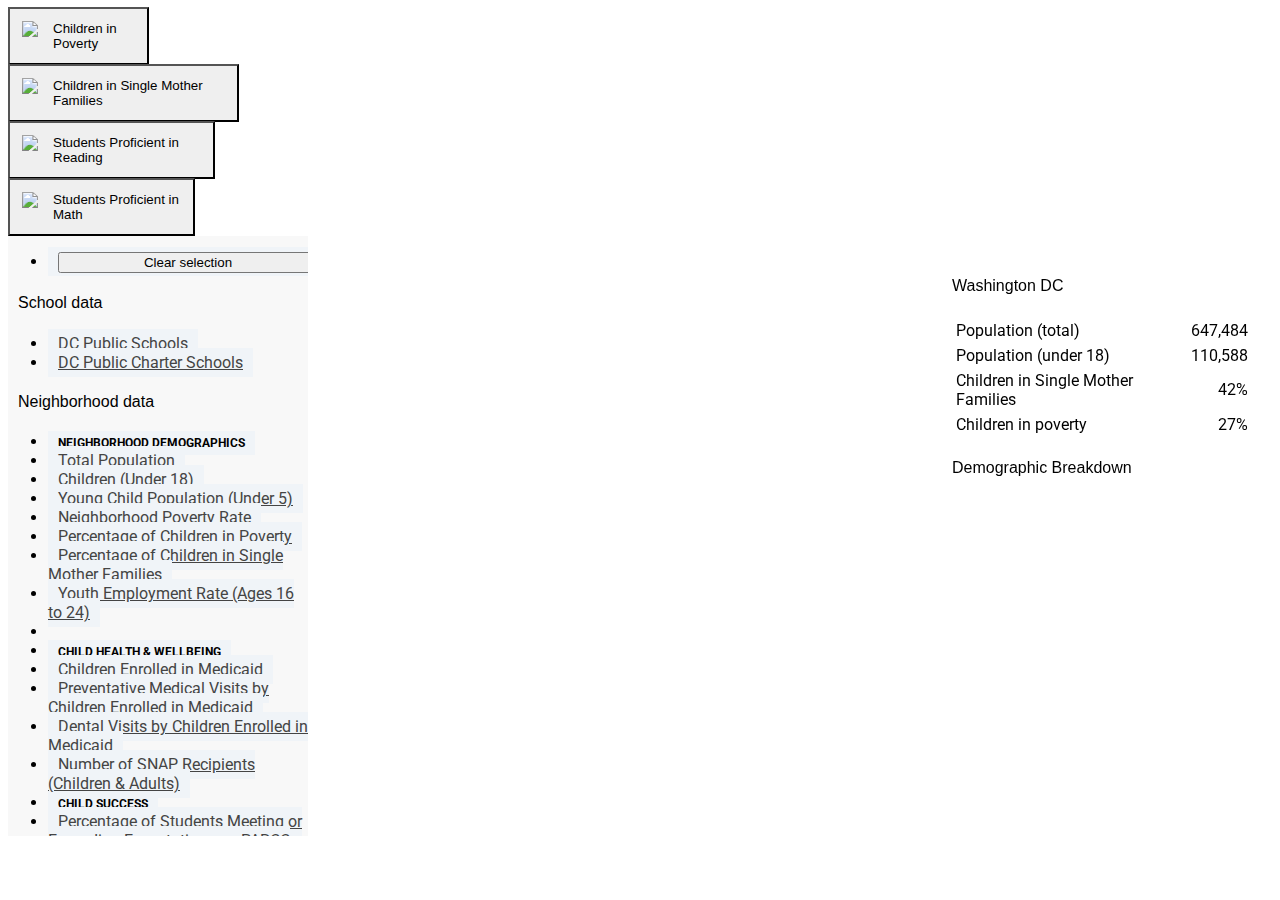
==== index2.html @ 03588a90 "Removing Crime Indicators" ====
<!doctype html>
<html>
<head>
  <meta charset="UTF-8">
  <meta name="viewport" content="width=device-width, user-scalable=no">
  <title>Data Tools 2.0 | DC Action for Children</title>
  <link href='//fonts.googleapis.com/css?family=Roboto:300,300italic,700,700italic' rel='stylesheet' type='text/css'>
  <link rel="stylesheet" href="css/bootstrap.min.css" />
  <link rel="stylesheet" href="css/style.css" />
</head>
<body>
<div id="narrative-row" class="row">
  <div class="col-md-12">
    <!-- <div class="row"> -->
      <div class="col-md-3 col-lg-3 col-sm-6 col-xs-6">
        <button data-filter="children_in_poverty_perc" type="button" class="btn btn-default btn-block one" data-rel="one">
          <img class="hidden-xs" src="assets/button-poverty.jpg"/>
          <h4>Children in Poverty</h4>
          <span class="subhead visible-sm">Among 25% of the poorest neighborhoods, more than 1 in 2 children live in poverty.</span>
        </button>
      </div>
      <div class="col-md-3 col-lg-3 col-sm-6 col-xs-6">
        <button data-filter="single_mother_families_perc" type="button" class="btn btn-default btn-block two" data-rel="two">
          <img class="hidden-xs" src="assets/button-singlemother.jpg"/>
          <h4>Children in Single Mother Families</h4>
          <span class="subhead visible-sm">Approximately 48% (almost 1 in 2) DC children live in families headed by single mothers.</span>
        </button>
      </div>
      <div class="col-md-3 col-lg-3 col-sm-6 col-xs-6">
        <button data-filter="reading_perc" type="button" class="btn btn-default btn-block three" data-rel="three">
          <img class="hidden-xs" src="assets/button-reading.jpg"/>
          <h4>Students Proficient in Reading</h4>
          <span class="subhead visible-sm">40% of DC neighborhoods have less than half of their students scoring proficient in reading.</span>
        </button>
      </div>
      <div class="col-md-3 col-lg-3 col-sm-6 col-xs-6">
        <button data-filter="math_perc" type="button" class="btn btn-default btn-block four" data-rel="four">
        <img class="hidden-xs" src="assets/button-math.jpg"/>
          <h4>Students Proficient in Math</h4>
          <span class="subhead visible-sm">Half of all DC neighborhoods have less than 55% of their students proficient in math.</span>
        </button>
      </div>
    <!-- </div> -->
  </div> 
</div>
<div class="posrel">
  <div id="nav-panel" class="posabs">
    <ul class="nav nav-pills nav-stacked neighborhood-menu">
      <li><a id="no_neighborhood_data" href="#"><button type="button" class="btn btn-danger btn-sm" style="width:100%"><span class="glyphicon glyphicon-trash"></span> Clear selection</button></a></li>
    </ul>
    <h4>School data</h4>
    <ul class="nav nav-pills nav-stacked school-type-menu">
      <li><a id="public" href="#">DC Public Schools</a></li>
      <li><a id="charter" href="#">DC Public Charter Schools</a></li>
    </ul>
    <h4>Neighborhood data</h4>
    <ul class="nav nav-pills nav-stacked neighborhood-menu">
      <li class="nav-header disabled"><a>Neighborhood Demographics</a></li>
        <li><a id="population_total_val" href="#">Total Population</a></li>
        <li><a id="population_under_18_val" href="#">Children (Under 18)</a></li>
        <li><a id="population_under_5_val" href="#">Young Child Population (Under 5)</a></li>
        <li><a id="total_neighborhood_poverty_perc" href="#">Neighborhood Poverty Rate</a></li>
        <li><a id="children_in_poverty_perc" href="#">Percentage of Children in Poverty</a></li>
        <li><a id="single_mother_families_perc" href="#">Percentage of Children in Single Mother Families</a></li>
        <li><a id="youth_ready_to_work_perc" href="#">Youth Employment Rate (Ages 16 to 24)</a><li>
      <li class="nav-header disabled"><a>Child Health & Wellbeing</a></li>
        <li><a id="medicaid_enroll_val" href="#">Children Enrolled in Medicaid</a></li>
        <li><a id="prev_med_visit_val" href="#">Preventative Medical Visits by Children Enrolled in Medicaid</a></li>
        <li><a id="dental_visit_val" href="#">Dental Visits by Children Enrolled in Medicaid</a></li>
          <li><a id="fs_client_2012_val" href="#">Number of SNAP Recipients (Children & Adults)</a></li>
      <li class="nav-header disabled"><a>Child Success</a></li>
        <li><a id="math_perc" href="#">Percentage of Students Meeting or Exceeding Expectations on PARCC (Math)</a></li>
        <li><a id="reading_perc" href="#">Percentage of Students Meeting or Exceeding Expectations on PARCC (Reading)</a></li>
      <li class="nav-header disabled"><a>Child Care</a></li>
        <li><a id="cc_cap_val" href="#">Infant/Toddler Child Care Capacity</a></li>
        <li><a id="cc_pop_ratio" href="#">Ratio of Infant/Toddler Child Care Capacity to Under 3 Population</a></li>
        <li><a id="cc_child_pov_ratio" href="#">Ratio of Infant/Toddler Child Care Capacity to Under 5 Poverty</a></li>
        <!-- <li><a id="cc_sub_13_cur" href="#">Infant/Toddler Child Care Subsidies</a></li> -->
      <li class="nav-header disabled"><a>Neighborhood Assets</a></li>
        <li><a id="homeownership_perc" href="#">Percentage of Housing Units Owner Occupied</a></li>
        <li><a id="vacants_val" href="#">Number of Properties Vacant</a></li>
        <li><a id="libraries_val" href="#">Number of Public Libraries</a></li>
        <li><a id="grocery_val" href="#">Number of Grocery Stores</a></li>
        <li><a id="rec_val" href="#">Number of Recreation Centers</a></li>
        <!-- <li><a id="metro_val" href="#">Number of WMATA Rail Stations</a></li> -->
        <li><a id="bus_stops_val" href="#">Number of WMATA Bus Stops</a></li>
      <li class="nav-header disabled"><a>Neighborhood Violent Crime</a></li>
        <li><a id="total_crime_val" href="#">Total Violent Crime Count</a></li>
        <li><a id="total_crime_pc_ratio" href="#">Total Violent Crime per 1,000 Residents</a></li>
     </ul>
  </div><!--/#nav-panel -->
        <div id="narrative" class="panel panel-default">
          <a class="close-box" href="#"><img src="assets/close.png" /></a>
          <div id="one" class="panel-body">
            <h4 class="lead">Percentage of Children in Poverty</h4>
            <p>The overall percentage of children in poverty in DC is approximately 30%, which equals about 30,000 children. Poverty is also concentrated in certain neighborhoods: Approximately 25% of the poorest neighborhoods have more than 1 in 2 children in poverty and 60% of all DC children who live in poverty. More than 35% of all DC children in poverty live in four neighborhoods: (1) Congress Heights, Bellevue, Washington Highlands; (2) Douglas, Shipley Terrace;(3) Columbia Heights, Mt. Pleasant, Pleasant Plains, Park View; and (4) Deanwood, Burrville, Grant Park, Lincoln Heights, Fairmont Heights. Many of these high poverty neighborhoods are overwhelmingly (more than 90%) black.</p>
          </div>
          <div id="two" class="panel-body">
            <h4 class="lead">Percentage of Children in Single Mother Families</h4>
            <p>Approximately 48% (almost 1 in 2) DC children live in families headed by single mothers. Approximately 30% of DC neighborhoods have more than 2 in 3 children living in households headed by single mothers and account for more than half of all children living in single mother households. Six Clusters with the highest number and more than 3 in 4 children living in single mother headed households are: Mayfair, Hillbrook, Mahaning Heights (92%), Historic Anacostia (86%), Douglas, Shipley Terrace (83%), Woodland/Fort Stanton, Garfield Heights, Knox Hill (81%), Congress Heights, Bellevue, Washington Highlands (80%), and Sheridan, Barry Farm, Buena Vista (78%).</p>
          </div>
          <div id="three" class="panel-body">
            <h4 class="lead">Percentage of Students Proficient in Reading</h4>
            <p>The 2013 DC CAS results in reading for neighborhoods by student’s residence indicates that 40% of DC neighborhoods have less than half of their students scoring proficient in reading. Half of all DC neighborhoods have less than 53% of their students proficient in reading. The highest performing three neighborhoods, which are clustered in Northwest DC, have 90% or more of their students proficient in reading. Friendship Heights, American University Park, Tenleytown neighborhood in NW DC has 94% of its students scoring proficient in reading while Historic Anacostia neighborhood in SE DC has 35% of its students scoring proficient in reading.</p>
            <p>Additionally, a simplistic correlational analysis revealed that on average the higher the child poverty rate in the neighborhood, the lower the percentage of students proficient in reading. The median poverty rate was 52% for the ten neighborhoods with the lowest percentage of students proficient in reading in DC.</p>
          </div>
          <div id="four" class="panel-body">
            <h4 class="lead">Percentage of Students Proficient in Math</h4>
            <p>The 2013 DC CAS results in math for neighborhoods by student’s residence indicates that in 1 of 3 DC neighborhoods, less than half of the students are proficient in math. Overall, half of all DC neighborhoods have less than 55% of their students proficient in math. The highest performing four neighborhoods, which are clustered in Northwest DC have 90% or more of their students scoring proficient in Math. Friendship Heights, American University Park, Tenleytown neighborhood in NW DC has 94% of its students scoring proficient in math while Historic Anacostia neighborhood in SE DC has 40% of its students scoring proficient in math.</p>
            <p>Additionally, a simplistic correlational analysis revealed that on average the higher the child poverty rate in the neighborhood, the lower the percentage of proficient students in math. The median poverty rate was 52% for the ten neighborhoods with the lowest percentage of students proficient in math in DC.</p>
          </div>
        </div> <!-- narrative cards here -->
  <div id="main-container" class="posabs" style="position:relative;">
      <div id="content-wrapper" class="col-lg-12 col-md-12 col-sm-12">
        <div id="content"></div> <!-- d3 viz written in here -->
        <div class="panel panel-default" id="legend-panel">
          <div id="legend-container" class="panel-body">
          </div>
        </div>
        <div id="source">
          <h3 id="sources" class="panel-title">Sources</h3> 
            <a id="source-title"></a>
        </div>
      </div>
  </div><!-- /#main-container -->
  <div id="details" class="panel panel-default">
    <div class="panel-body">
      <p class="lead">
        <span id="visualized-metric">Total population</span><br />
        <span id="visualized-measure">605,759</span>
      </p>
      <h4 class="neighborhood">Washington DC</h4>
      <table id="pop-info" class="table table-hover">
        <tr data-type="population_total_val">
          <td>Population (total)</td>
          <td class="count align-right">647,484</td>
        </tr>
        <tr data-type="population_under_18_val">
          <td>Population (under 18)</td>
          <td class="count align-right">110,588</td>
        </tr>
        <tr data-type="single_mother_families_perc">
          <td>Children in Single Mother Families</td>
          <td class="count align-right">42%</td>
        </tr>
        <tr data-type="children_in_poverty_perc">
          <td>Children in poverty</td>
          <td class="count align-right">27%</td>
        </tr>
      </table>
      <h4 class="chart">Demographic Breakdown</h4>
      <div class="chart"></div>
    </div>
  </div> <!-- narrative cards here -->
</div>


  <!-- Libraries needed -->
  <script src="js/jquery.min.js" type="text/javascript"></script>
  <script src="js/d3.v3.min.js" charset="utf-8" type="text/javascript"></script>
  <script src="js/d3.geo.projection.v0.min.js" type="text/javascript"></script>
  <script src="js/topojson.v1.min.js" type="text/javascript"></script>
  <script src="js/queue.v1.min.js"></script>
  <script src="js/bootstrap.min.js" type="text/javascript"></script>
  <script src="js/underscore-min.js" type="text/javascript"></script>
  <script src="js/simple_statistics.js" type="text/javascript"></script>
  <script src="js/labeler.js" type="text/javascript"></script>
  <script src="//maps.google.com/maps/api/js?sensor=true" type="text/javascript"></script>

  <!-- Project scripts -->
  <script src="js/circle_packer_movers.js" type="text/javascript"></script>
  <script src="js/visualization.js" type="text/javascript"></script>

</body>
</html>
---- css/style.css ----
body {
  overflow-x: hidden;
}
body {
  font-family: 'Roboto', "Helvetica Neue", Helvetica, Arial, sans-serif;
}
h1, h2, h3, h4, h5 {
  font-family: "Oswald","Impact",sans-serif;
  font-weight: 400;
}
p {
  font-size: 1.1em;
  line-height: 1.4em;
  margin-bottom: 15px;
}
#narrative .panel-body {
  padding: 20px;
}
.table thead > tr > th, .table tbody > tr > th, .table tfoot > tr > th, .table thead > tr > td, .table tbody > tr > td, .table tfoot > tr > td {
  padding: 2px;
}
.gmnoprint .gmnoprint {
  margin-top: 0 !important;
  top: 10px !important;
}
.nav > li.disabled.nav-header > a {
  cursor: default;
  font-size: 12px;
  font-weight: bold;
  text-transform: uppercase;
  padding: 5px 10px !important;
  color: #000;
}

.align-right { text-align: right; }
.align-left { text-align: left; }

.posrel { position: relative; }
.posabs { position: absolute; }
.posfixed { position: fixed; }
/* navbar */
.navbar {
  background: url('../assets/necpc-bg-header.png') repeat-x scroll center bottom #fff;
  border: 0;
  margin-bottom: 0px;
  padding-right: 15px;
  padding-bottom: 20px;
}
.navbar-brand {
  padding: 30px;
}
.navbar .btn.pull-right {
  margin: 0 0 5px 5px;
}
#nav-panel {
  background-color: #f8f8f8;
  width: 300px;
  top: 0px;
  bottom: 0px;
  left: 0px;
}
#nav-panel h4 {
  padding-left: 10px;
  padding-right: 15px;
}
.nav-pills > li > a {
  border-radius: 0px;
  color: #444;
  background-color: #F0F4F8;
}
.nav-pills > li > a:hover {
  background-color: #D8DCE2
}
.nav-pills > li.selected > a {
  background-color: #C6CEDA;
  color: #000;
}
#main-container {
  top: 0px;
  left: 0px;
  background-color: #FFF;
  width: 100%;
  -webkit-box-shadow: 0px 0px 15px #CCC;
  -moz-box-shadow: 0px 0px 15px #CCC;
  box-shadow: 0px 0px 15px #CCC;
  overflow-x:hidden;
}
#content-wrapper {
  padding-left: 0px;
  padding-right: 0px;
}
.menu-toggle {
  cursor: pointer;
  left: 0px;
  top: 100px;
  padding: 10px 15px;
  z-index: 5;
}
.menu-toggle strong {
  display: block;
}
.menu-toggle .open,
.toggled .menu-toggle .closed {
  display: none;
}
.toggled .menu-toggle .open {
  display: block;
}
/* map */
svg {
  fill: #FFF;
}

path.nbhd {
  cursor: pointer;
  fill: #ccc;
  fill-opacity: .5;
  stroke: #FFF;
  stroke-width: 0;
}
path.nbhd:hover {
  stroke-width: 1px;
  stroke: #444;
}
path.nbhd.active {
  stroke: #077CA8;
  stroke-width: 2px;
}
circle.school {
  cursor: pointer;
  fill-opacity: 0.5;
  /*fill: #000099;*/
}

circle.charter {
  fill: #900;
}

circle.public {
  fill: #009;
}

circle.school:hover {
  fill-opacity: 1;
}

/* UI */

#how-to .col-lg-4 {
  overflow: hidden;
}

#how-to h3 {
  background: #FFF;
  padding: 10px 10px 10px 0px;
  position: absolute;
  bottom: -11px;
  left: 0;
}

#how-to .one {
  background: url("../assets/one.png") center no-repeat;
  height: 200px;
  margin-bottom: 10px;
}

#how-to .two {
  background: url("../assets/two.png") center no-repeat;
  height: 200px;
  margin-bottom: 10px;
}

#how-to .three {
  background: url("../assets/three.png") center no-repeat;
  height: 200px;
}

#nav-panel {
  height: 600px;
  overflow: scroll;
}

#nav-panel .nav > li > a {
  padding: 5px 10px;
}

#nav-panel .label {
  position: relative;
  top: -3px;
}

#details {
  position:absolute;
  width:300px;
  top:20px;
  right:20px;
  z-index: 1;
}

#details p.lead {
  display: none;
}

#narrative-row .col-md-3 {
  padding-right: 0px;
  padding-left: 0px;
  margin: -1px -1px 0px 0px;
}

#narrative-row .btn {
  -webkit-border-radius: 0px;
  -moz-border-radius: 0px;
  border-radius: 0px;
  padding: 12px;
  vertical-align: top;
  text-align: left;
  white-space: normal;
  max-height: 98px;
}

#narrative-row h4 {
  display: block;
  margin: 0;
}

#narrative-row img {
  max-width: 120px;
  margin-right: 15px;
  float: left;
}

#narrative {
  position:absolute;
  width:300px;
  height: 560px;
  top:20px;
  right:20px;
  background: #fff;
  color: #000;
  display:none;
  z-index: 2;
}

#narrative .close-box {
  position: absolute;
  top:-10px;
  right:-10px;
}

#narrative .panel-body {
  overflow-y: scroll;
  height: 100%;
}

#narrative h4.lead {
  font-weight: bold;
  margin-top: 0px;
  margin-bottom: 10px;
}

#schools_panel {
  position:absolute;
  width:300px;
  top:20px;
  right:330px;
  z-index: 1;
}

p.lead {
  text-align: center;
}

/*span#visualized-metric,
span#visualized-measure {
display:none;
}*/

span#visualized-metric {
  font-weight:bold;
}

#source {
  position:absolute;
  bottom:20px;
  left:0;
  padding: 10px 10px 10px 20px;
  background-color: #ccc;
  z-index: 5;
  max-width: 215px;
  display: none;
}

div#legend-panel {
  position:absolute;
  bottom: 90px;
  left: 15px;
  width: 200px;
  height: 200px;
  display: none;
}

.legendStep {
  width:100%;
  height: 25px;
  margin-bottom: 5px;
  padding: 3px;
  text-align: center;
  font-size: 12px;
}

.stepOne { background: #e5ffc7;}
.stepTwo { background: #d9fcb9;}
.stepThree { background: #bbef8e;}
.stepFour { background: #9ad363;}
.stepFive { background: #6eb43f;}


h4.school-name {
  cursor: pointer;
}

h4.school-name:after {
  content: "Click name to remove";
  font-size: 10px;
  color: #999;
  font-style: italic;
  display: block;
  margin-top: 3px;
}

/* Chart */
.label {
  font: 11px sans-serif;
}

.axis path,
.axis line {
  fill: none;
  stroke: black;
  shape-rendering: crispEdges;
}
.axis text {
  font-family: font-family: 'Roboto', "Helvetica Neue", Helvetica, Arial, sans-serif;;
  font-size: 14px;
  font-weight: normal;
  fill: black;
}
.link {
  stroke:gray;
  stroke-width:0.5
}

/* Google Maps */

.stations, .stations svg.marker {
  position: absolute;
}

.stations svg.marker {
  width: 60px;
  height: 20px;
  padding-right: 100px;
  font: 10px sans-serif;
}

.stations circle {
  fill: brown;
  stroke: black;
  stroke-width: 1.5px;
}

#theSVGLayer {
  position: absolute;
  top: -4000px;
  left: -4000px;
  width: 8000px;
  height: 8000px;
}

#theDiv {
  top: 0;
  left: 0;
}

/* Google Maps fix */

div.gm-style div:not(.gmnoprint) div {
  height: 0 !important;
}

 .btn-panel-close {
  float: right;
  margin: 5px;
  border: none;
  color: #fff;
}

small {
  margin-top: 10px;
  color:#333;
  display:block;
}

@media (max-width: 767px) {
  #content-wrapper,
  #nav-panel,
  li.nav-header a {
    font-size: 0.95rem !important;
  }

  #details {
    position: relative;
    width: auto;
    top:auto;
    right:auto;
    border-radius: 0px;
  }

  #details .chart,
  div#legend-container,
  div#legend-panel {
    display: none !important;
  }

  div#legend-container,
  div#legend-panel {
    display: none !important;
  }
  .navbar {
    padding-right: 0px;
  }
  .btn.pull-right.visible-xs {
    margin-bottom: 20px;
  }
  #narrative-row .btn {
    height: 80px;
  }
  #narrative {
    position: relative;
    width: auto;
    top:auto;
    right:auto;
    height: auto;
    border-radius: 0px;
  }

}

@media (min-width: 768px) and (max-width: 979px) {


}

@media (min-width: 980px) and (max-width:1199px) {


}

@media (min-width: 1200px) {


}

@media (min-width: 992px) and (max-width: 1700px) {

  #narrative-row .btn .subhead {
    display:none;
  }

}
@media (max-width: 480px){
  .btn.pull-right.visible-xs,
  .social-media {
    float: none!important;
    margin-left: 0px;
    width: 100%;
  }
}
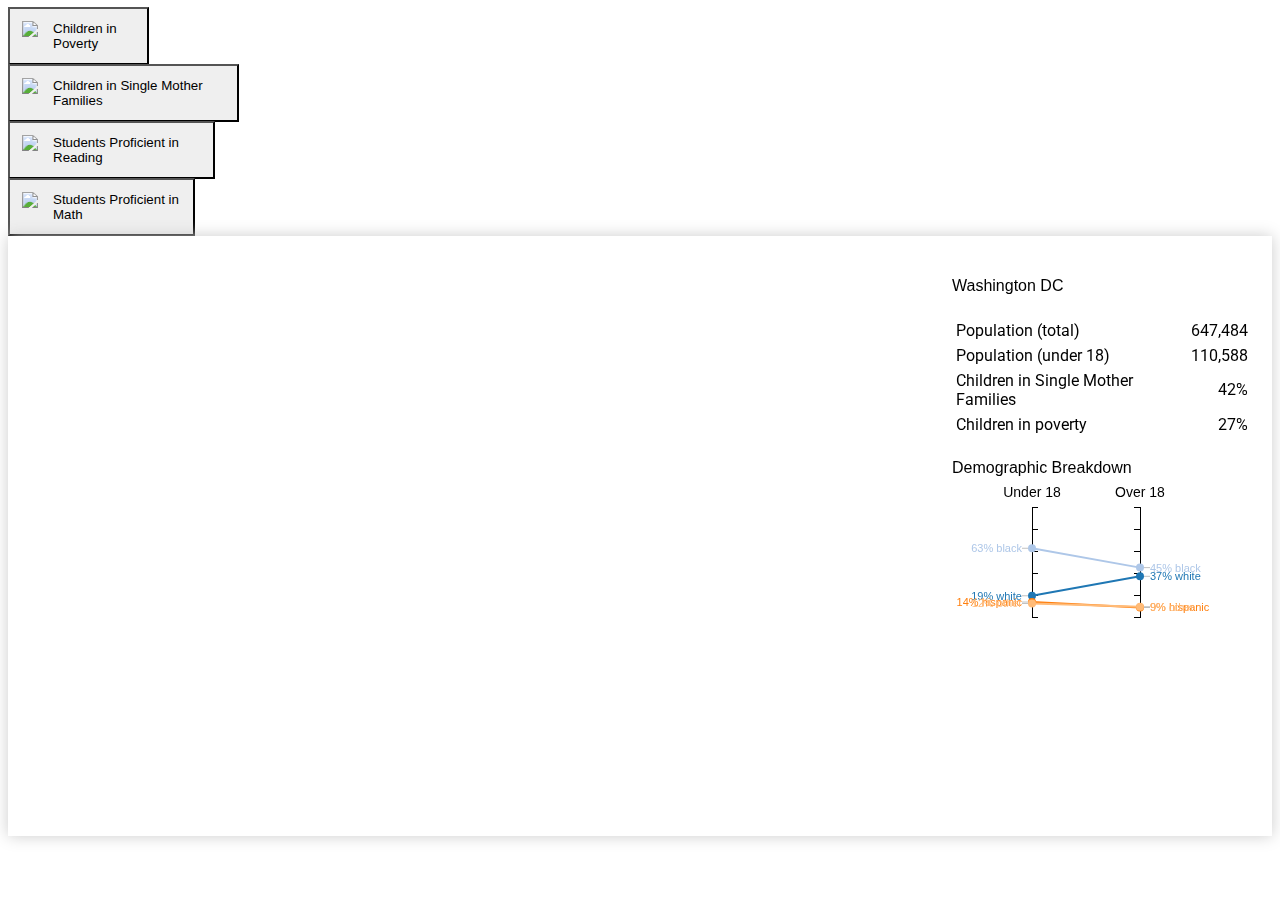
==== commit 3e610919: "Revert "Merge branch 'gh-pages' of https://github.com/DCActionforChildren/dcaction into gh-pages"" ====
--- a/index2.html
+++ b/index2.html
@@ -87,7 +87,15 @@
       <li class="nav-header disabled"><a>Neighborhood Violent Crime</a></li>
         <li><a id="total_crime_val" href="#">Total Violent Crime Count</a></li>
         <li><a id="total_crime_pc_ratio" href="#">Total Violent Crime per 1,000 Residents</a></li>
-     </ul>
+        <li><a id="homicide_val" href="#">Total Homicide Count</a></li>
+        <li><a id="homicide_pc_ratio" href="#">Homicides per 1,000 Residents</a></li>
+        <li><a id="assault_val" href="#">Total Assault with Deadly Weapon Count</a></li>
+        <li><a id="assault_pc_ratio" href="#">Assault with Deadly Weapon per 1,000 Residents</a></li>
+        <li><a id="robbery_val" href="#">Total Robbery Count</a></li>
+        <li><a id="robbery_pc_ratio" href="#">Robbery per 1,000 Residents</a></li>
+        <li><a id="sex_abuse_val" href="#">Total Sex Abuse Count</a></li>
+        <li><a id="sex_abuse_pc_ratio" href="#">Sex Abuse per 1,000 Residents</a></li>
+    </ul>
   </div><!--/#nav-panel -->
         <div id="narrative" class="panel panel-default">
           <a class="close-box" href="#"><img src="assets/close.png" /></a>
